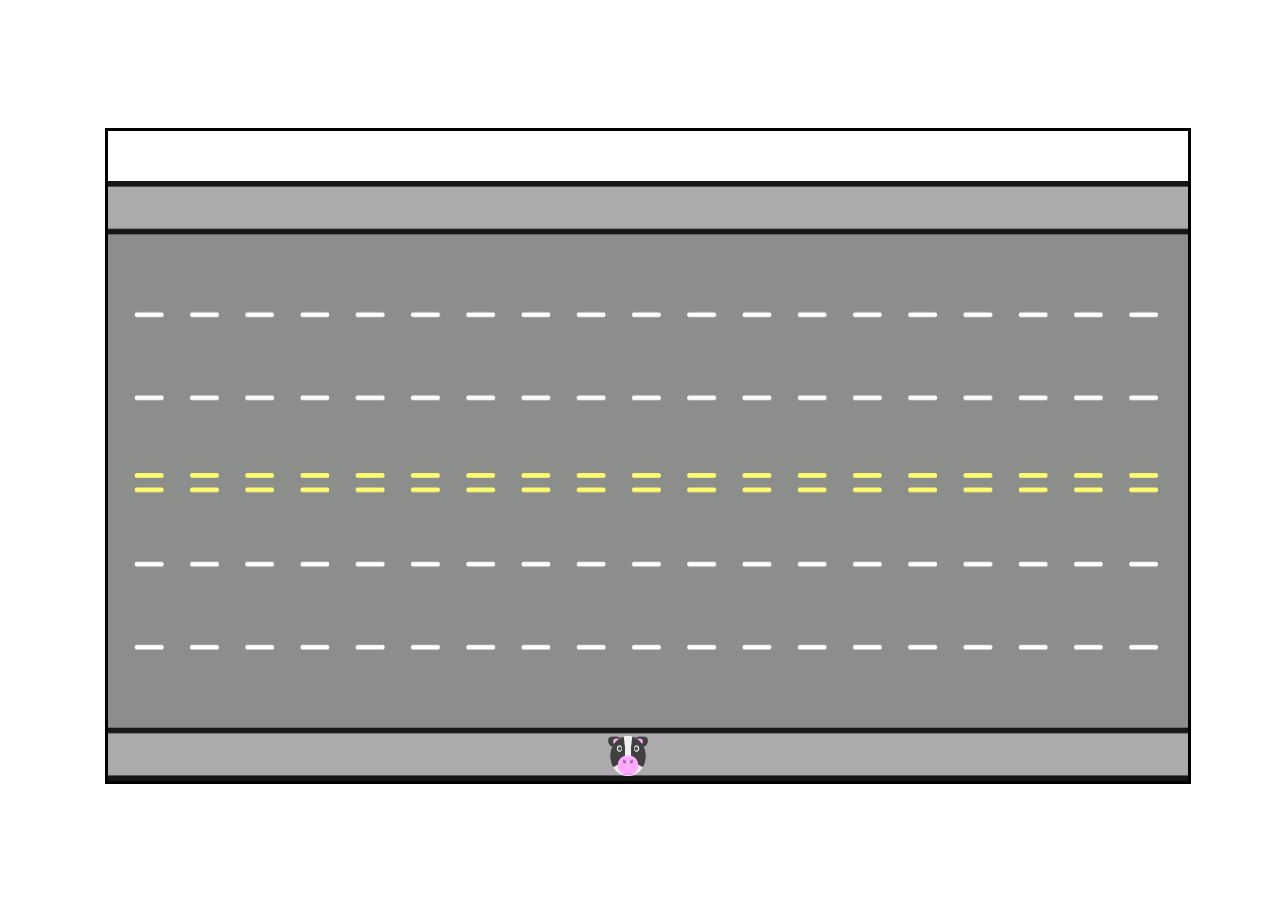
==== index.htm @ 5dad56ba "Inicio do projeto. Criando estrutura básica, adicionando cenário e adicionando personagem do jogador" ====
<!DOCTYPE html>
<html lang="pt-br">
<head>
    <meta charset="UTF-8">
    <meta name="viewport" content="width=device-width, initial-scale=1.0">
    <link rel="stylesheet" href="/asset/style.css">
    <title>Freeway</title>
    
</head>
<body>
    <div>
        <canvas width="1080" height="650"></canvas>
    </div>
    <script type="module" src="/asset/js/jogo.js"></script>
</body>

</html>
---- asset/style.css ----
body{
    display: flex;
    align-items: center;
    height: 100vh;
    justify-content: space-around;
    width: 100vw;
}

canvas{
    border: 3px solid black;
}
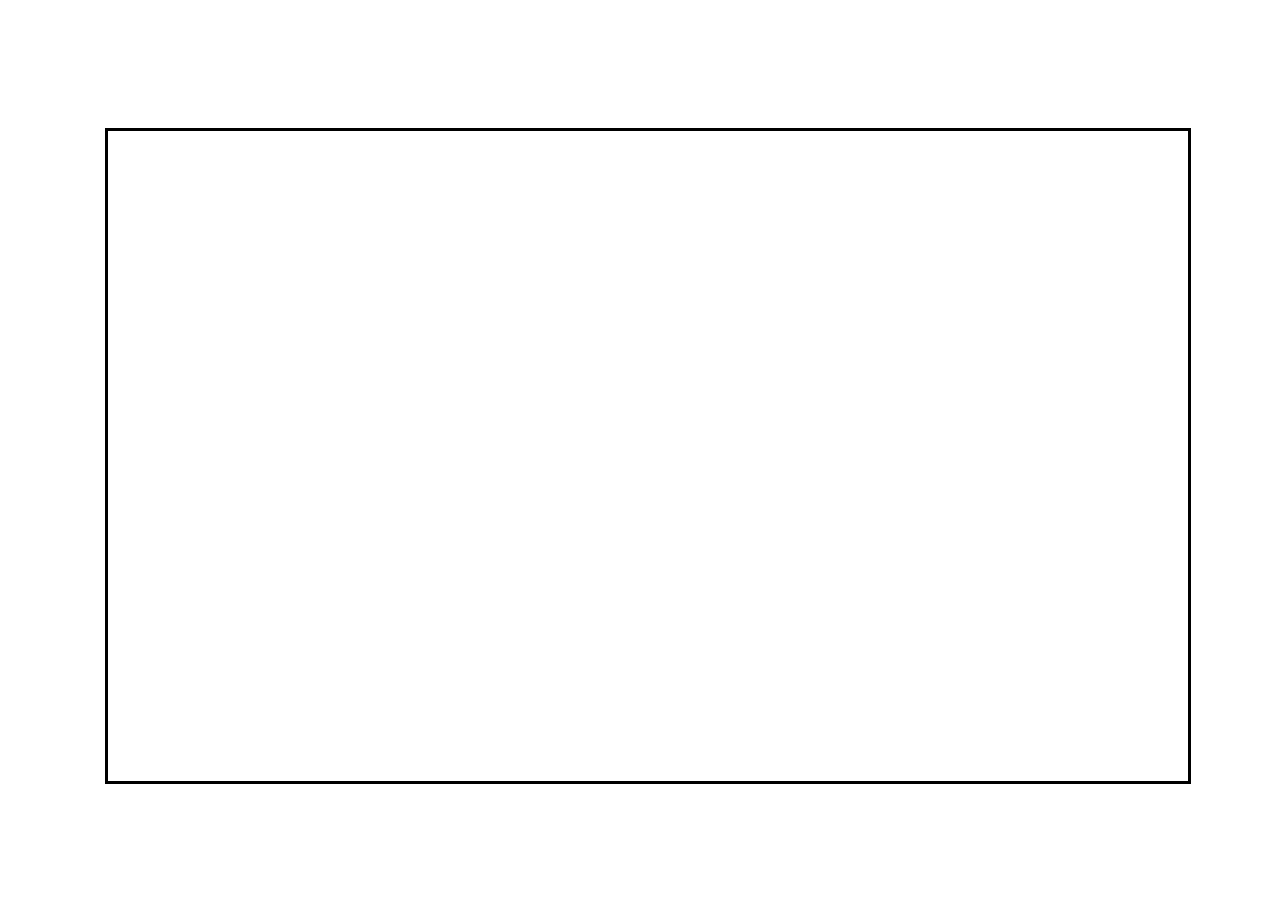
==== commit 9062f5e4: "Atualizando HTML" ====
--- a/index.htm
+++ b/index.htm
@@ -4,6 +4,7 @@
     <meta charset="UTF-8">
     <meta name="viewport" content="width=device-width, initial-scale=1.0">
     <link rel="stylesheet" href="/asset/style.css">
+    <link rel="stylesheet" href=" https://github.com/bcdias/Game-Freeway/blob/main/asset/style.css">
     <title>Freeway</title>
     
 </head>
@@ -14,4 +15,4 @@
     <script type="module" src="/asset/js/jogo.js"></script>
 </body>
 
-</html>+</html>
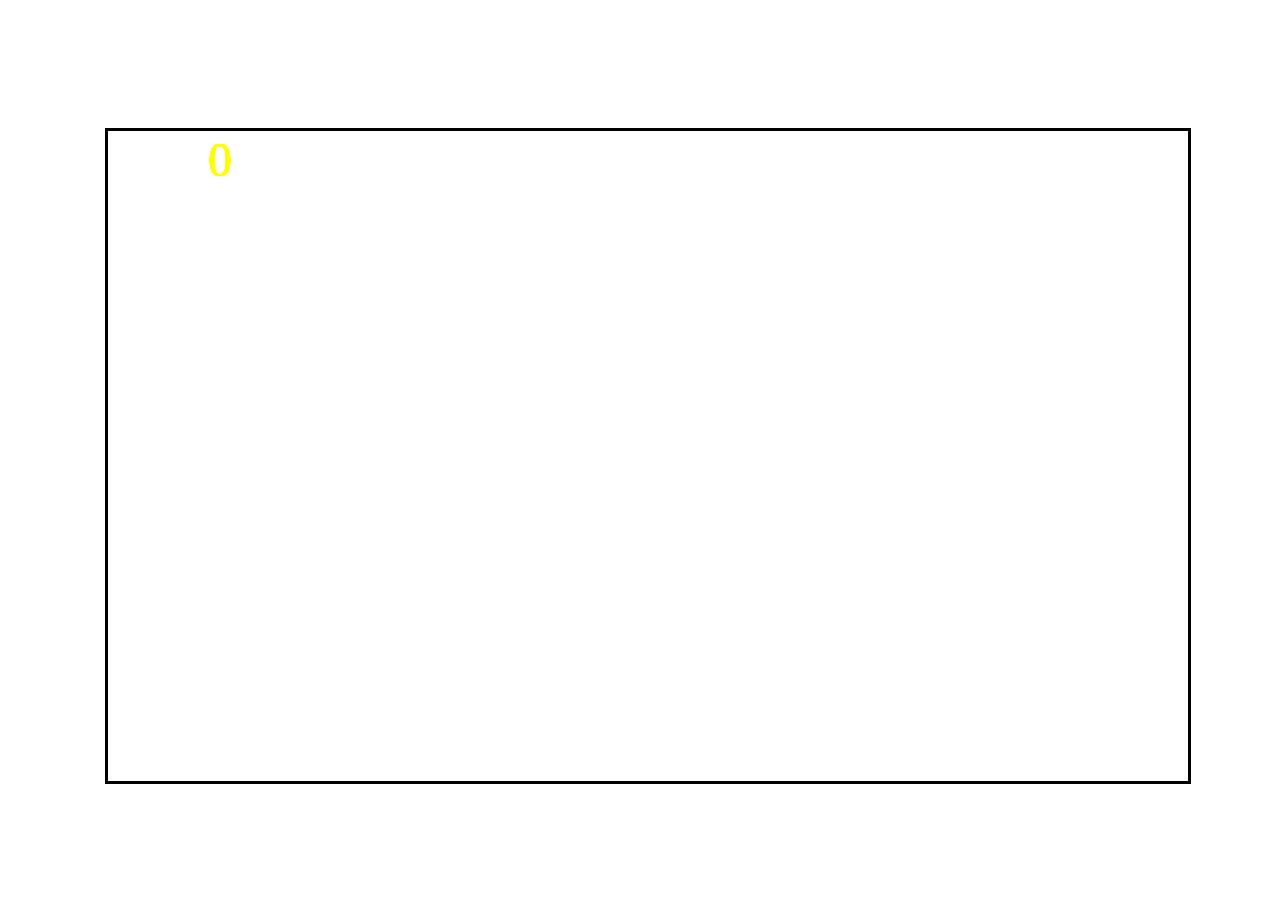
==== commit ceb3ed00: "Atualizando caminho css e modulo js" ====
--- a/index.htm
+++ b/index.htm
@@ -4,7 +4,7 @@
     <meta charset="UTF-8">
     <meta name="viewport" content="width=device-width, initial-scale=1.0">
     <link rel="stylesheet" href="/asset/style.css">
-    <link rel="stylesheet" href=" https://github.com/bcdias/Game-Freeway/blob/main/asset/style.css">
+    <link rel="stylesheet" href="https://github.com/bcdias/Game-Freeway/blob/main/asset/style.css">
     <title>Freeway</title>
     
 </head>
@@ -13,6 +13,7 @@
         <canvas width="1080" height="650"></canvas>
     </div>
     <script type="module" src="/asset/js/jogo.js"></script>
+    <script type="module" src="https://github.com/bcdias/Game-Freeway/blob/main/asset/js/jogo.js"></script>
 </body>
 
 </html>
